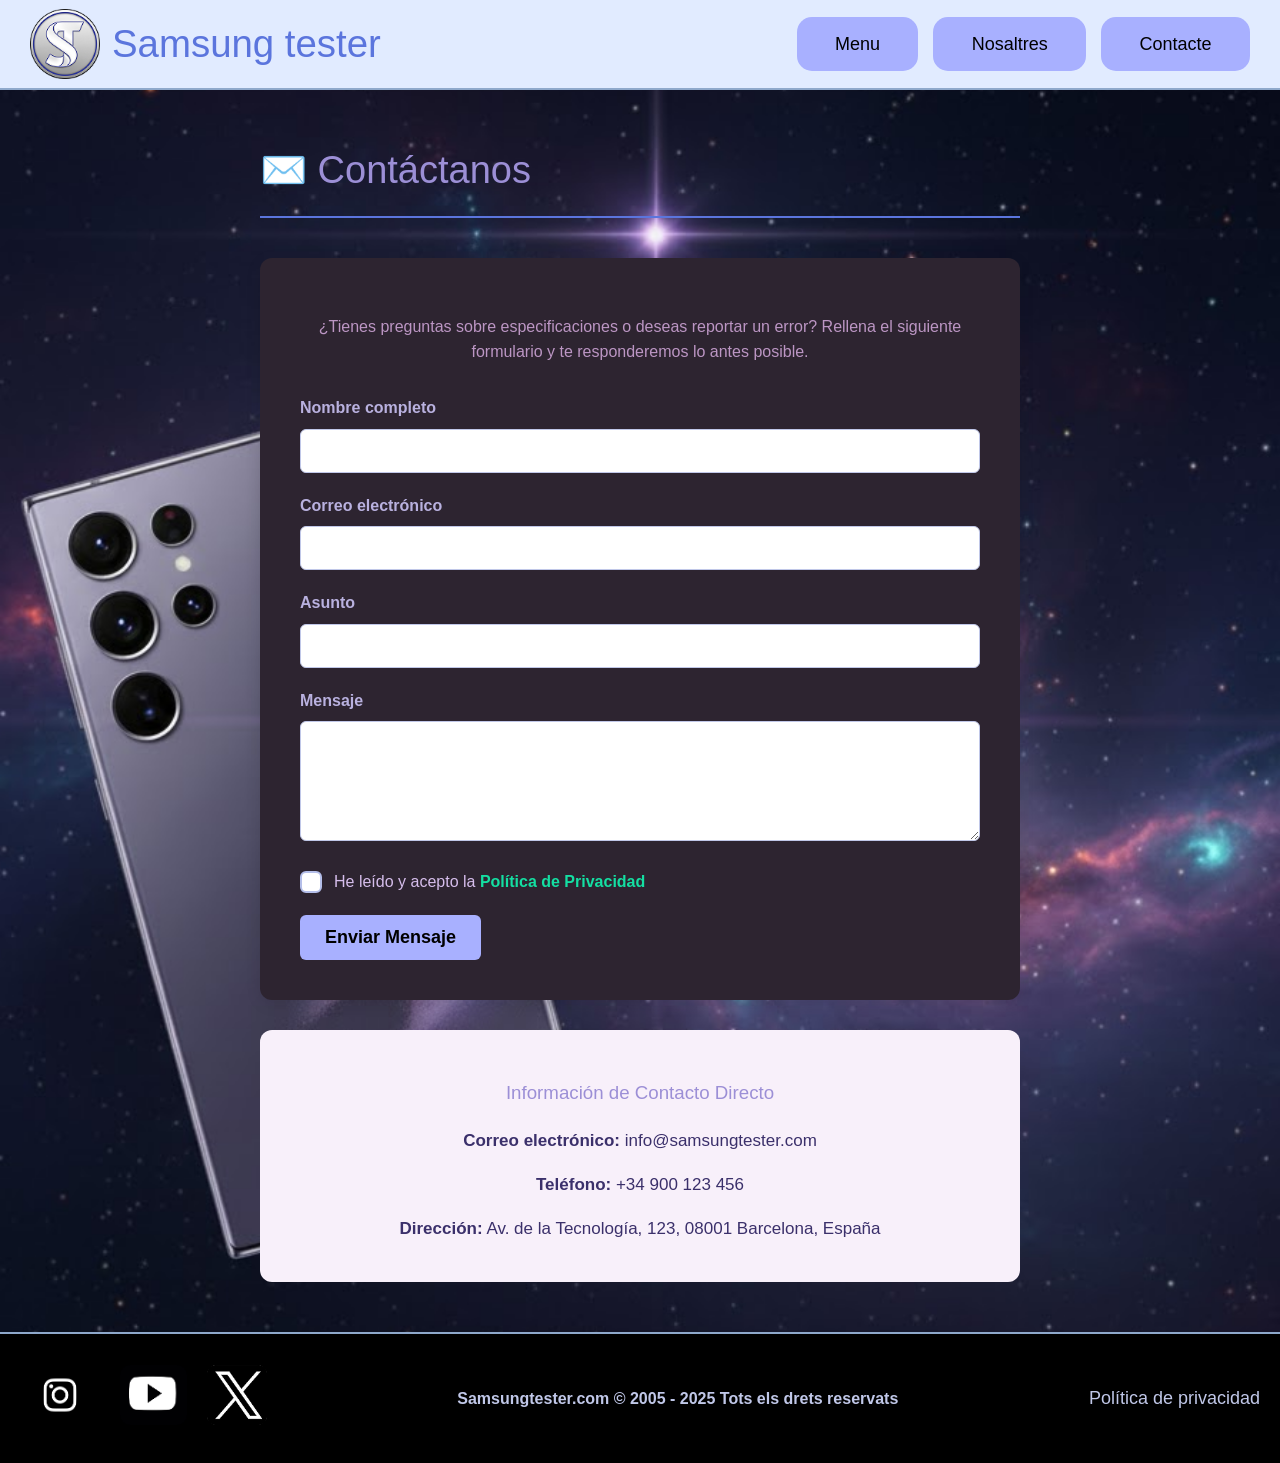
==== contacte.html @ 39b39036 "first commit" ====
<!DOCTYPE html>
<html lang="es">
<head>
   <meta charset="UTF-8">
   <meta name="viewport" content="width=device-width, initial-scale=1.0">
   <title>Contacto - Samsung Tester</title>
  
   <link rel="stylesheet" href="/css/contacte.css">
</head>
<body>


<header id="header">
   <div class="logo">
       <img src="imatges/logo.png" alt="Logo Samsung Tester">
       <h2 class="nombre-empresa">Samsung tester</h2>
   </div>


   <nav class="nav-menu">
       <a href="index.html" class="link nav">Menu</a>
       <a href="nosaltres.html" class="link nav">Nosaltres</a>
       <a href="contacte.html" class="link nav">Contacte</a>
   </nav>
</header>


<div class="main-content">
  
   <h1>✉️ Contáctanos</h1>


   <div class="contact-box">
       <p style="text-align: center; margin-bottom: 30px;">
           ¿Tienes preguntas sobre especificaciones o deseas reportar un error? Rellena el siguiente formulario y te responderemos lo antes posible.
       </p>


       <form action="formulari/formulari.php" method="POST">
           <div class="form-group">
               <label for="nombre">Nombre completo</label>
               <input type="text" id="nombre" name="nombre" required>
           </div>
           <div class="form-group">
               <label for="email">Correo electrónico</label>
               <input type="email" id="email" name="email" required>
           </div>
           <div class="form-group">
               <label for="asunto">Asunto</label>
               <input type="text" id="asunto" name="asunto" required>
           </div>
           <div class="form-group">
               <label for="mensaje">Mensaje</label>
               <textarea id="mensaje" name="mensaje" required></textarea>
           </div>


              




<div class="privacy-consent">
   <label class="custom-checkbox">
       <input type="checkbox" id="privacy_check" name="privacy_check" required>
       <span class="checkmark"></span>
       <span class="label-text">
           He leído y acepto la <a href="privacidad.html" target="_blank">Política de Privacidad</a>
       </span>
   </label>
</div>


































           <button type="submit" class="submit-btn">Enviar Mensaje</button>
       </form>
   </div>


   <div class="info-box">
       <h3>Información de Contacto Directo</h3>
       <p><strong>Correo electrónico:</strong> info@samsungtester.com</p>
       <p><strong>Teléfono:</strong> +34 900 123 456</p>
       <p><strong>Dirección:</strong> Av. de la Tecnología, 123, 08001 Barcelona, España</p>
   </div>


</div>


<footer class="footer">
   <div class="footer-socials">
       <a href="https://www.instagram.com/samsungespana/"  target="_blank"><img src="imatges/instagram.png" alt="Facebook"></a>
       <a href="https://www.youtube.com/channel/UCdYayZ3AJjY8UzWgohOOrwA" target="_blank"><img src="imatges/youtube.jpg" alt="Instagram"></a>
       <a href="https://x.com/SamsungEspana" class="insta" target="_blank"><img src="imatges/x.jpg" alt="Twitter"></a>
   </div>
   <div class="reservat"><h4>Samsungtester.com © 2005 - 2025 Tots els drets reservats</h4></div>
   <div class="footer-legal">
         <a href="privacidad.html">Política de privacidad</a>
   </div>
</footer>


</body>
</html>
---- css/contacte.css ----
/* =========================================
  1. ESTILOS BASE Y TIPOGRAFÍA
  ========================================= */

* {
    box-sizing: border-box; /* Fundamental para evitar desbordes en los inputs y divs */
}

body {
    font-family: -apple-system, BlinkMacSystemFont, "Segoe UI", Roboto, Helvetica, Arial, sans-serif;
    background-image: url('../imatges/fonsgala.png');
    background-size: cover;
    background-position: center;
    background-repeat: no-repeat;
    margin: 0;
    padding-top: 90px; /* Unifiqué los paddings redundantes que tenías */
    line-height: 1.6;
    color: #bc96c4;
}

h1, h2, h3 {
    color: #9c8fd6;
    font-weight: 500;
}

/* =========================================
  2. HEADER Y NAVEGACIÓN
  ========================================= */

header {
    position: fixed;
    top: 0;
    left: 0;
    width: 100%;
    height: 90px;
    display: flex;
    justify-content: space-between;
    align-items: center;
    background-color: #e1ebff;
    padding: 0 30px;
    border-bottom: 2px solid rgb(142, 168, 203);
    z-index: 999;
}

.logo {
    display: flex;
    align-items: center;
    gap: 12px;
    flex-shrink: 0;
}

.logo img {
    height: 70px;
}

.nombre-empresa {
    font-size: clamp(24px, 3vw, 45px); /* Fuente fluida */
    color: #5b75dd;
    margin: 0;
    white-space: nowrap;
}

nav {
    display: flex;
    align-items: center;
    gap: 15px; /* Reemplaza los margins rígidos */
}

nav a {
    text-decoration: none;
    color: black;
}

nav .link {
    padding: clamp(8px, 1vw, 15px) clamp(15px, 3vw, 40px);
    background-color: #a8b0ff;
    border-radius: 15px;
    font-size: clamp(14px, 1.5vw, 18px);
    white-space: nowrap;
    transition: background-color 0.2s;
}

nav .link:hover {
    background-color: #7b87e8;
    color: white;
}

/* =========================================
  3. ESTRUCTURA PRINCIPAL
  ========================================= */

.main-content {
    max-width: 800px;
    margin: 50px auto; /* Centrado automático sin redundancias */
    padding: 0 20px;
}

.main-content h1 {
    font-size: clamp(28px, 4vw, 38px);
    margin-bottom: 40px;
    border-bottom: 2px solid #5b75dd;
    padding-bottom: 15px;
}

/* =========================================
  4. FORMULARIO DE CONTACTO
  ========================================= */

.contact-box {
    background-color: #2d2430;
    padding: clamp(20px, 4vw, 40px); /* Padding que se adapta en móviles */
    border-radius: 12px;
    box-shadow: 0 4px 15px rgba(0, 0, 0, 0.1);
}

.form-group {
    margin-bottom: 20px;
}

.form-group label {
    display: block;
    margin-bottom: 8px;
    font-weight: 600;
    color: #b9b1df;
}

.form-group input[type="text"],
.form-group input[type="email"],
.form-group textarea {
    width: 100%;
    padding: 12px;
    border: 1px solid #c0c7e8;
    border-radius: 6px;
    font-size: 16px;
    transition: border-color 0.3s;
}

.form-group input[type="text"]:focus,
.form-group input[type="email"]:focus,
.form-group textarea:focus {
    border-color: #c2c9e4;
    outline: none;
}

.form-group textarea {
    resize: vertical;
    min-height: 120px;
}

.submit-btn {
    background-color: #a8b0ff;
    color: black;
    padding: 12px 25px;
    border: none;
    border-radius: 6px;
    cursor: pointer;
    font-size: 18px;
    font-weight: 700;
    transition: background-color 0.3s;
}

.submit-btn:hover {
    background-color: #5b75dd;
    color: white;
}

/* =========================================
  5. CHECKBOX DE PRIVACIDAD PERSONALIZADO
  ========================================= */

.privacy-consent {
    margin: 20px 0;
}

.custom-checkbox {
    display: flex;
    align-items: center;
    position: relative;
    cursor: pointer;
    font-size: 16px;
    user-select: none;
    gap: 12px;
}

/* Ocultar input original */
.custom-checkbox input {
    position: absolute;
    opacity: 0;
    cursor: pointer;
    height: 0;
    width: 0;
}

/* Cajita personalizada */
.checkmark {
    height: 22px;
    width: 22px;
    background-color: #fff;
    border: 2px solid #b4bee9;
    border-radius: 6px;
    position: relative;
    transition: all 0.2s ease-in-out;
    flex-shrink: 0;
}

/* Estado marcado */
.custom-checkbox input:checked ~ .checkmark {
    background-color: #91a3e7;
}

/* El Tick (Marca) */
.checkmark:after {
    content: "";
    position: absolute;
    display: none;
    left: 7px;
    top: 3px;
    width: 5px;
    height: 10px;
    border: solid white;
    border-width: 0 2px 2px 0;
    transform: rotate(45deg);
}

.custom-checkbox input:checked ~ .checkmark:after {
    display: block;
}

/* Texto del label */
.label-text {
    color: #d6beec;
}

.label-text a {
    color: #14dfa2;
    font-weight: 600;
    text-decoration: none;
}

.label-text a:hover {
    text-decoration: underline;
}

/* =========================================
  6. INFO BOX (EMPRESA)
  ========================================= */

.info-box {
    background-color: #f8f0fa;
    padding: clamp(20px, 4vw, 30px);
    border-radius: 12px;
    margin-top: 30px;
    text-align: center;
}

.info-box p {
    font-size: 17px;
    margin-bottom: 10px;
    color: #3b306b; /* Contraste mejorado */
}

.info-box strong {
    color: #3b306b;
}

/* =========================================
  7. FOOTER
  ========================================= */

.footer {
    padding: 30px 20px;
    display: flex;
    flex-wrap: wrap; /* Evita que los elementos se aplasten */
    justify-content: space-between;
    align-items: center;
    border-top: 2px solid #8ea8cb;
    margin-top: 40px;
    background-color: #000000;
    color: white;
    gap: 20px; /* Reemplaza los márgenes fijos internos */
}

.footer-socials {
    display: flex;
    align-items: center;
    gap: 20px;
}

.footer-socials img {
    height: 60px;
    border-radius: 10px;
    transition: transform 0.2s;
}

.footer-socials img:hover {
    transform: scale(1.15);
}

.footer-legal {
    display: flex;
    flex-wrap: wrap;
    gap: 30px;
}

.footer-legal a {
    text-decoration: none;
    color: #c0c7e8;
    font-size: 18px;
}

.footer-legal a:hover {
    text-decoration: underline;
}

.reservat {
    color: #c0c7e8;
}

/* =========================================
  8. RESPONSIVE (MEDIA QUERIES)
  ========================================= */

/* Tabletas (max-width: 992px) */
@media (max-width: 992px) {
    header {
        height: 75px;
        padding: 0 15px;
    }

    .logo img {
        height: 58px;
    }
}

/* Móviles (max-width: 600px) */
@media (max-width: 600px) {
    body {
        padding-top: 0;
    }

    header {
        position: static;
        flex-direction: column;
        height: auto;
        padding: 10px 15px;
        gap: 15px;
    }

    .logo img {
        height: 50px;
    }

    nav {
        width: 100%;
        justify-content: center;
        flex-wrap: wrap;
    }

    nav .link {
        padding: 8px 18px;
        font-size: 14px;
    }

    .main-content {
        margin: 20px auto;
    }

    .footer {
        flex-direction: column;
        text-align: center;
    }

    .footer-legal {
        flex-direction: column;
        gap: 15px;
    }

    .reservat {
        order: 1; /* Esto asegura que el texto de derechos quede siempre al fondo del footer en móvil */
    }
}
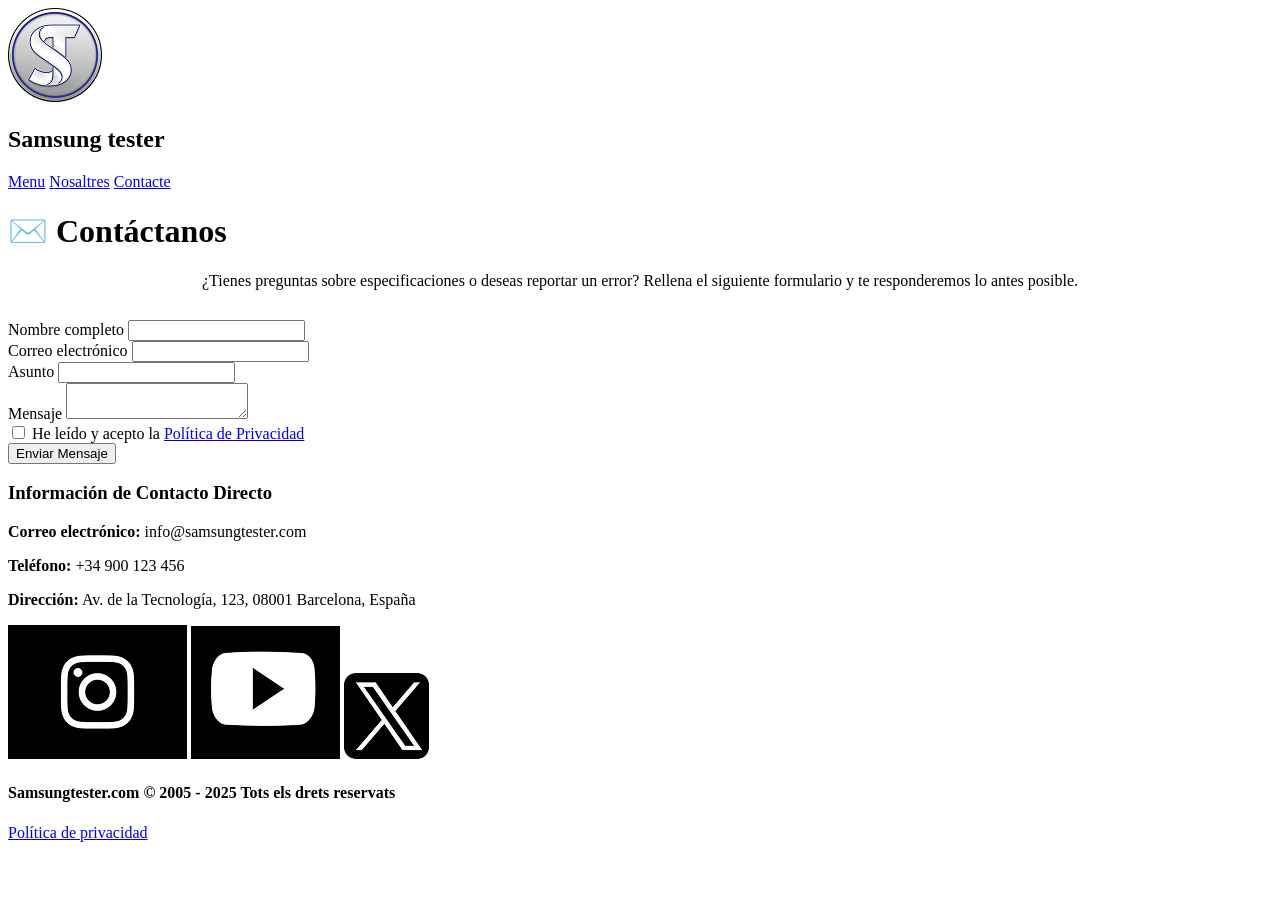
==== commit 31e68353: "css" ====
--- a/contacte.html
+++ b/contacte.html
@@ -5,7 +5,7 @@
    <meta name="viewport" content="width=device-width, initial-scale=1.0">
    <title>Contacto - Samsung Tester</title>
   
-   <link rel="stylesheet" href="/css/contacte.css">
+   <link rel="stylesheet" href="csscontacte.css">
 </head>
 <body>
 
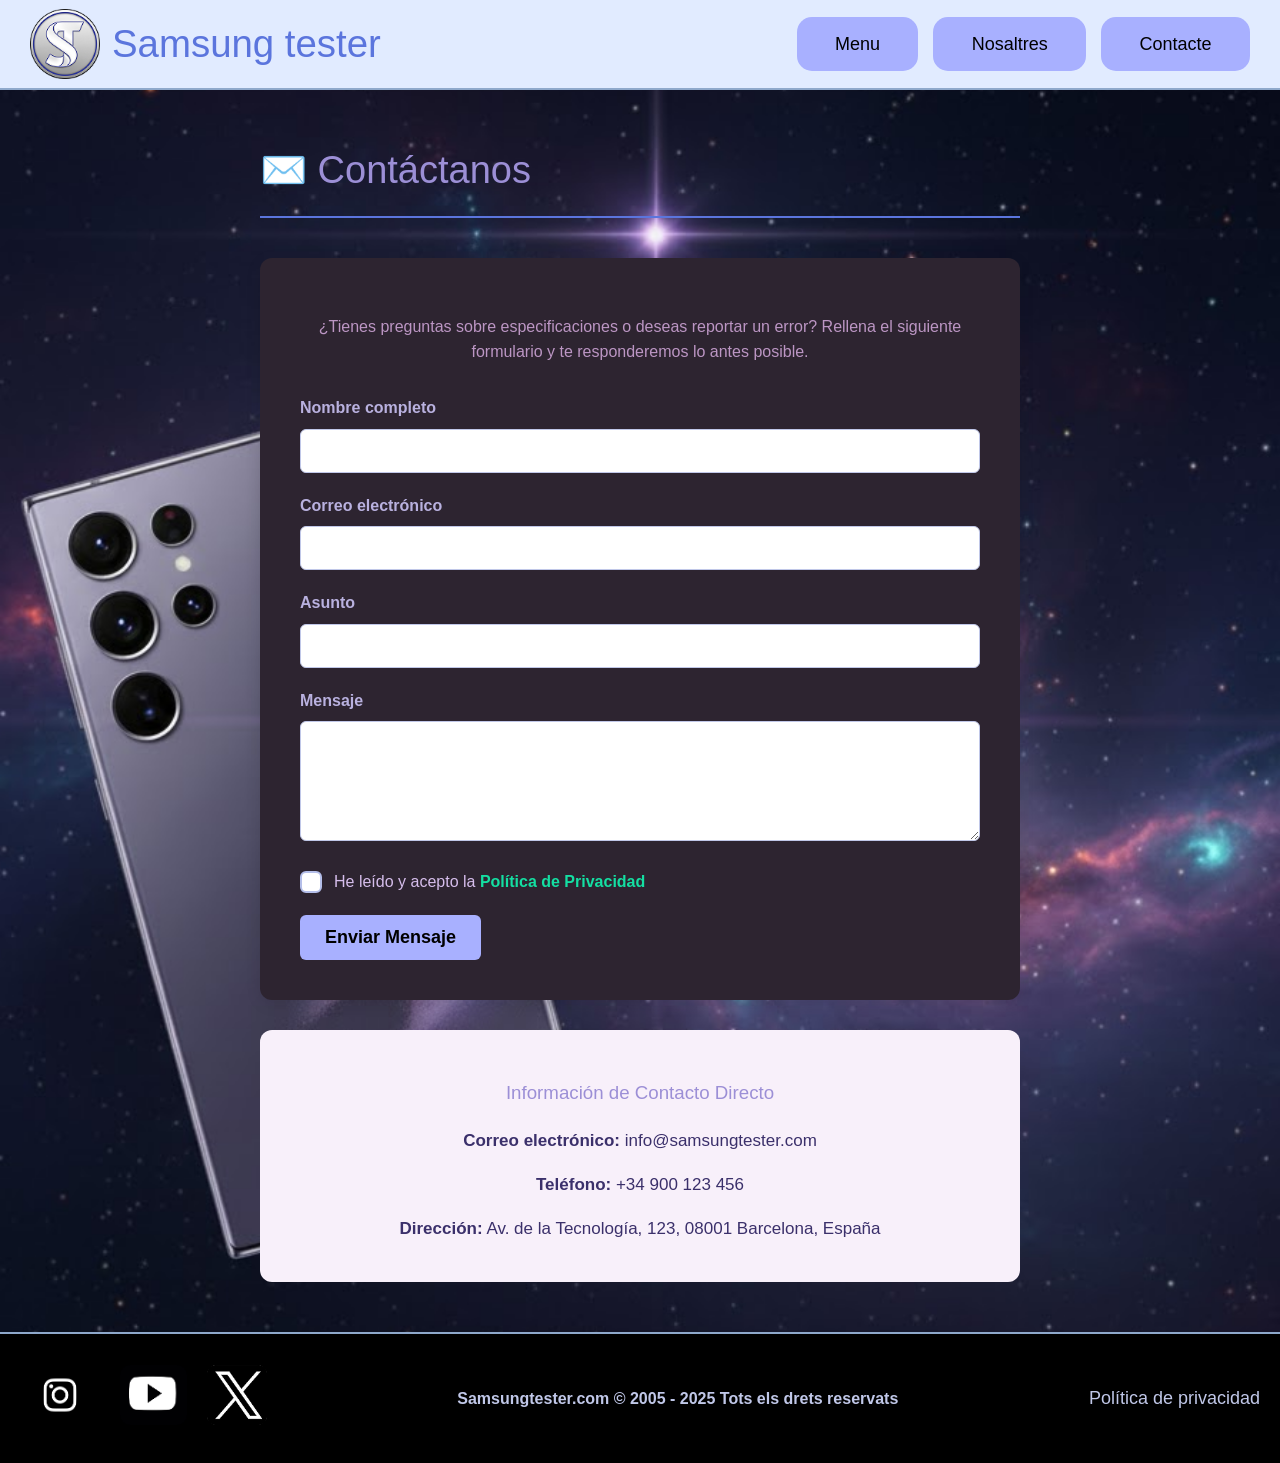
==== commit bc77c266: "css3" ====
--- a/contacte.html
+++ b/contacte.html
@@ -5,7 +5,7 @@
    <meta name="viewport" content="width=device-width, initial-scale=1.0">
    <title>Contacto - Samsung Tester</title>
   
-   <link rel="stylesheet" href="csscontacte.css">
+   <link rel="stylesheet" href="css/contacte.css">
 </head>
 <body>
 
--- a/css/contacte.css
+++ b/css/contacte.css
@@ -0,0 +1,381 @@
+/* =========================================
+  1. ESTILOS BASE Y TIPOGRAFÍA
+  ========================================= */
+
+* {
+    box-sizing: border-box; /* Fundamental para evitar desbordes en los inputs y divs */
+}
+
+body {
+    font-family: -apple-system, BlinkMacSystemFont, "Segoe UI", Roboto, Helvetica, Arial, sans-serif;
+    background-image: url('../imatges/fonsgala.png');
+    background-size: cover;
+    background-position: center;
+    background-repeat: no-repeat;
+    margin: 0;
+    padding-top: 90px; /* Unifiqué los paddings redundantes que tenías */
+    line-height: 1.6;
+    color: #bc96c4;
+}
+
+h1, h2, h3 {
+    color: #9c8fd6;
+    font-weight: 500;
+}
+
+/* =========================================
+  2. HEADER Y NAVEGACIÓN
+  ========================================= */
+
+header {
+    position: fixed;
+    top: 0;
+    left: 0;
+    width: 100%;
+    height: 90px;
+    display: flex;
+    justify-content: space-between;
+    align-items: center;
+    background-color: #e1ebff;
+    padding: 0 30px;
+    border-bottom: 2px solid rgb(142, 168, 203);
+    z-index: 999;
+}
+
+.logo {
+    display: flex;
+    align-items: center;
+    gap: 12px;
+    flex-shrink: 0;
+}
+
+.logo img {
+    height: 70px;
+}
+
+.nombre-empresa {
+    font-size: clamp(24px, 3vw, 45px); /* Fuente fluida */
+    color: #5b75dd;
+    margin: 0;
+    white-space: nowrap;
+}
+
+nav {
+    display: flex;
+    align-items: center;
+    gap: 15px; /* Reemplaza los margins rígidos */
+}
+
+nav a {
+    text-decoration: none;
+    color: black;
+}
+
+nav .link {
+    padding: clamp(8px, 1vw, 15px) clamp(15px, 3vw, 40px);
+    background-color: #a8b0ff;
+    border-radius: 15px;
+    font-size: clamp(14px, 1.5vw, 18px);
+    white-space: nowrap;
+    transition: background-color 0.2s;
+}
+
+nav .link:hover {
+    background-color: #7b87e8;
+    color: white;
+}
+
+/* =========================================
+  3. ESTRUCTURA PRINCIPAL
+  ========================================= */
+
+.main-content {
+    max-width: 800px;
+    margin: 50px auto; /* Centrado automático sin redundancias */
+    padding: 0 20px;
+}
+
+.main-content h1 {
+    font-size: clamp(28px, 4vw, 38px);
+    margin-bottom: 40px;
+    border-bottom: 2px solid #5b75dd;
+    padding-bottom: 15px;
+}
+
+/* =========================================
+  4. FORMULARIO DE CONTACTO
+  ========================================= */
+
+.contact-box {
+    background-color: #2d2430;
+    padding: clamp(20px, 4vw, 40px); /* Padding que se adapta en móviles */
+    border-radius: 12px;
+    box-shadow: 0 4px 15px rgba(0, 0, 0, 0.1);
+}
+
+.form-group {
+    margin-bottom: 20px;
+}
+
+.form-group label {
+    display: block;
+    margin-bottom: 8px;
+    font-weight: 600;
+    color: #b9b1df;
+}
+
+.form-group input[type="text"],
+.form-group input[type="email"],
+.form-group textarea {
+    width: 100%;
+    padding: 12px;
+    border: 1px solid #c0c7e8;
+    border-radius: 6px;
+    font-size: 16px;
+    transition: border-color 0.3s;
+}
+
+.form-group input[type="text"]:focus,
+.form-group input[type="email"]:focus,
+.form-group textarea:focus {
+    border-color: #c2c9e4;
+    outline: none;
+}
+
+.form-group textarea {
+    resize: vertical;
+    min-height: 120px;
+}
+
+.submit-btn {
+    background-color: #a8b0ff;
+    color: black;
+    padding: 12px 25px;
+    border: none;
+    border-radius: 6px;
+    cursor: pointer;
+    font-size: 18px;
+    font-weight: 700;
+    transition: background-color 0.3s;
+}
+
+.submit-btn:hover {
+    background-color: #5b75dd;
+    color: white;
+}
+
+/* =========================================
+  5. CHECKBOX DE PRIVACIDAD PERSONALIZADO
+  ========================================= */
+
+.privacy-consent {
+    margin: 20px 0;
+}
+
+.custom-checkbox {
+    display: flex;
+    align-items: center;
+    position: relative;
+    cursor: pointer;
+    font-size: 16px;
+    user-select: none;
+    gap: 12px;
+}
+
+/* Ocultar input original */
+.custom-checkbox input {
+    position: absolute;
+    opacity: 0;
+    cursor: pointer;
+    height: 0;
+    width: 0;
+}
+
+/* Cajita personalizada */
+.checkmark {
+    height: 22px;
+    width: 22px;
+    background-color: #fff;
+    border: 2px solid #b4bee9;
+    border-radius: 6px;
+    position: relative;
+    transition: all 0.2s ease-in-out;
+    flex-shrink: 0;
+}
+
+/* Estado marcado */
+.custom-checkbox input:checked ~ .checkmark {
+    background-color: #91a3e7;
+}
+
+/* El Tick (Marca) */
+.checkmark:after {
+    content: "";
+    position: absolute;
+    display: none;
+    left: 7px;
+    top: 3px;
+    width: 5px;
+    height: 10px;
+    border: solid white;
+    border-width: 0 2px 2px 0;
+    transform: rotate(45deg);
+}
+
+.custom-checkbox input:checked ~ .checkmark:after {
+    display: block;
+}
+
+/* Texto del label */
+.label-text {
+    color: #d6beec;
+}
+
+.label-text a {
+    color: #14dfa2;
+    font-weight: 600;
+    text-decoration: none;
+}
+
+.label-text a:hover {
+    text-decoration: underline;
+}
+
+/* =========================================
+  6. INFO BOX (EMPRESA)
+  ========================================= */
+
+.info-box {
+    background-color: #f8f0fa;
+    padding: clamp(20px, 4vw, 30px);
+    border-radius: 12px;
+    margin-top: 30px;
+    text-align: center;
+}
+
+.info-box p {
+    font-size: 17px;
+    margin-bottom: 10px;
+    color: #3b306b; /* Contraste mejorado */
+}
+
+.info-box strong {
+    color: #3b306b;
+}
+
+/* =========================================
+  7. FOOTER
+  ========================================= */
+
+.footer {
+    padding: 30px 20px;
+    display: flex;
+    flex-wrap: wrap; /* Evita que los elementos se aplasten */
+    justify-content: space-between;
+    align-items: center;
+    border-top: 2px solid #8ea8cb;
+    margin-top: 40px;
+    background-color: #000000;
+    color: white;
+    gap: 20px; /* Reemplaza los márgenes fijos internos */
+}
+
+.footer-socials {
+    display: flex;
+    align-items: center;
+    gap: 20px;
+}
+
+.footer-socials img {
+    height: 60px;
+    border-radius: 10px;
+    transition: transform 0.2s;
+}
+
+.footer-socials img:hover {
+    transform: scale(1.15);
+}
+
+.footer-legal {
+    display: flex;
+    flex-wrap: wrap;
+    gap: 30px;
+}
+
+.footer-legal a {
+    text-decoration: none;
+    color: #c0c7e8;
+    font-size: 18px;
+}
+
+.footer-legal a:hover {
+    text-decoration: underline;
+}
+
+.reservat {
+    color: #c0c7e8;
+}
+
+/* =========================================
+  8. RESPONSIVE (MEDIA QUERIES)
+  ========================================= */
+
+/* Tabletas (max-width: 992px) */
+@media (max-width: 992px) {
+    header {
+        height: 75px;
+        padding: 0 15px;
+    }
+
+    .logo img {
+        height: 58px;
+    }
+}
+
+/* Móviles (max-width: 600px) */
+@media (max-width: 600px) {
+    body {
+        padding-top: 0;
+    }
+
+    header {
+        position: static;
+        flex-direction: column;
+        height: auto;
+        padding: 10px 15px;
+        gap: 15px;
+    }
+
+    .logo img {
+        height: 50px;
+    }
+
+    nav {
+        width: 100%;
+        justify-content: center;
+        flex-wrap: wrap;
+    }
+
+    nav .link {
+        padding: 8px 18px;
+        font-size: 14px;
+    }
+
+    .main-content {
+        margin: 20px auto;
+    }
+
+    .footer {
+        flex-direction: column;
+        text-align: center;
+    }
+
+    .footer-legal {
+        flex-direction: column;
+        gap: 15px;
+    }
+
+    .reservat {
+        order: 1; /* Esto asegura que el texto de derechos quede siempre al fondo del footer en móvil */
+    }
+}
